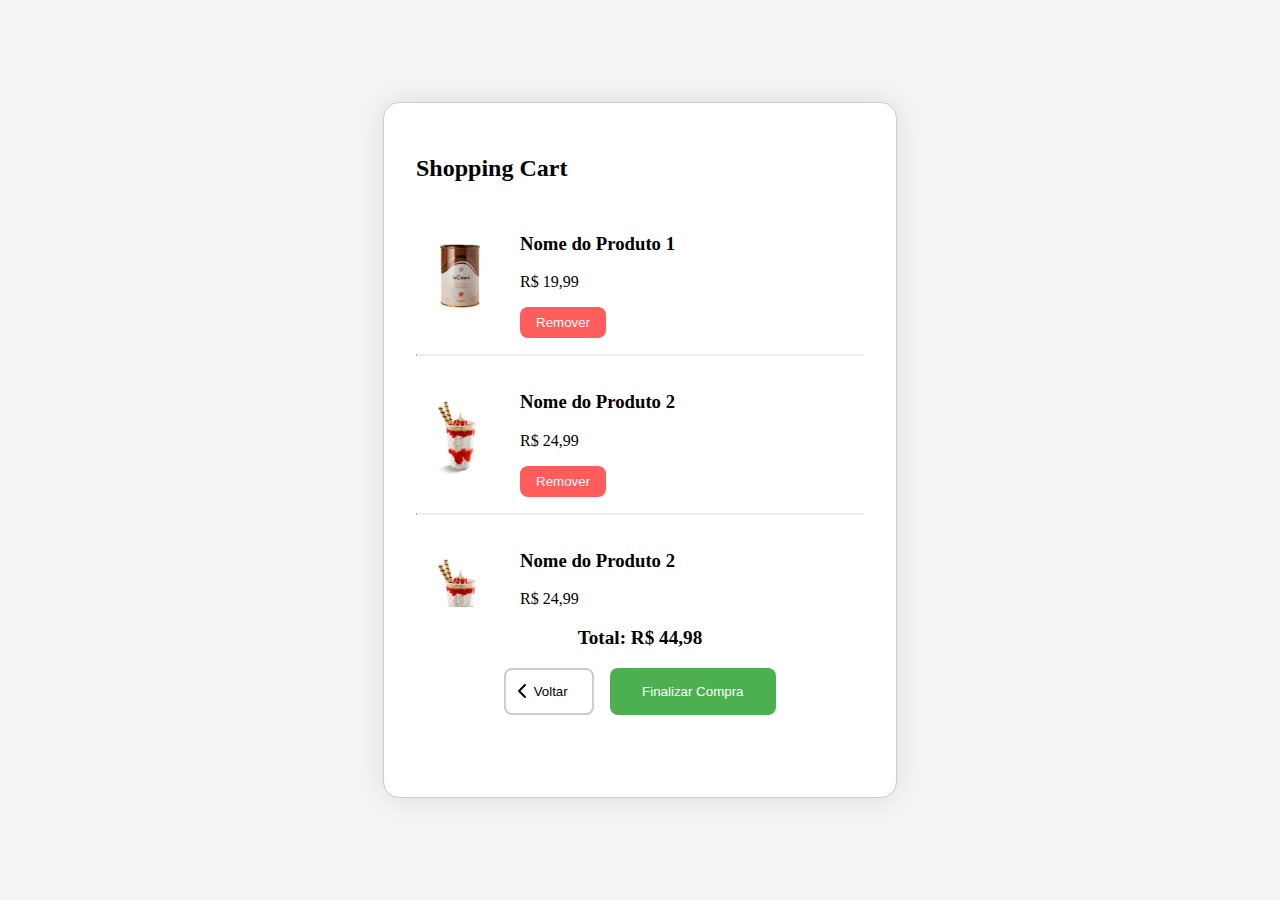
==== lib/html/cart.html @ b480c738 "cart and checkout structure" ====
<!DOCTYPE html>
<html lang="en">

<head>
    <meta charset="UTF-8">
    <meta name="viewport" content="width=device-width, initial-scale=1.0">
    <link rel="stylesheet" href="../css/cart.css">
    <title>Carrinho de Compras</title>
</head>

<body>
    <body>
        <div class="cart-container">
            <h2>Shopping Cart</h2>
        
            <div class="products-container">
                <div class="product-card">
                    <img src="../img/product-img/prodexample.png" alt="Produto 1">
                    <div class="product-info">
                        <h3>Nome do Produto 1</h3>
                        <p>R$ 19,99</p>
                        <button class="remove-button">Remover</button>
                    </div>
                </div>
    
                <hr class="divider-light">
    
                <div class="product-card">
                    <img src="../img/product-img/topsundae.png" alt="Produto 2">
                    <div class="product-info">
                        <h3>Nome do Produto 2</h3>
                        <p>R$ 24,99</p>
                        <button class="remove-button">Remover</button>
                    </div>
                </div>
    
                <hr class="divider-light">
    
                <div class="product-card">
                    <img src="../img/product-img/topsundae.png" alt="Produto 2">
                    <div class="product-info">
                        <h3>Nome do Produto 2</h3>
                        <p>R$ 24,99</p>
                        <button class="remove-button">Remover</button>
                    </div>
                </div>
    
                <hr class="divider-light">
    
                <div class="product-card">
                    <img src="../img/product-img/topsundae.png" alt="Produto 2">
                    <div class="product-info">
                        <h3>Nome do Produto 2</h3>
                        <p>R$ 24,99</p>
                        <button class="remove-button">Remover</button>
                    </div>
                </div>
                <hr class="divider-light">
            </div>

            
            <div class="total">
                <p>Total: R$ 44,98</p>
            </div>

            <div class="footer-btn">
                <button class="back-button">
                    <img src="../img/other-img/arrow.svg" alt="Seta para Voltar">
                    Voltar
                </button>
                <button class="checkout-button">Finalizar Compra</button>
            </div>
    </div>
</body>

</html>
---- lib/css/cart.css ----
body {
    display: flex;
    justify-content: center;
    align-items: center;
    height: 100vh;
    margin: 0;
    background-color: #f5f5f5;
}

.cart-container {
    width: 35%;
    height: 70%;
    text-align: center;
    padding: 2rem;
    border: 1px solid #ccc;
    border-radius: 1rem;
    position: relative;
    background-color: white;
    box-shadow: 0px 0px 2rem 0px rgba(0, 0, 0, 0.1);
}

.products-container{
    height: 65%;
    overflow-y: auto;
}

h2 {
    text-align: left;
    margin-bottom: 1rem;
}

.divider-light {
    margin: 1rem 0;
    border-top: 0.1rem solid #eee;
}

.product-card {
    display: flex;
    align-items: center;
    margin: 1rem 0;
}

.product-card img {
    width: 5.5rem;
    height: 5.5rem;
    object-fit: cover;
    margin-right: 1rem;
}

.product-info {
    flex: 1;
    text-align: left;
}

.remove-button {
    background-color: #ff5c5c;
    color: white;
    border: none;
    padding: 0.5rem 1rem;
    border-radius: 0.5rem;
    cursor: pointer;
}

.total {
    margin-top: 1rem;
    font-weight: bold;
    font-size: 1.2rem;
}

.footer-btn{
    display: flex;
    justify-content: center;
    gap: 1rem;
}

.back-button {
    background: none;
    border: 2px solid #ccc;
    cursor: pointer;
    display: flex;
    align-items: center;
    padding: 0.2rem;
    justify-content: left;
    width: 20%;
    border-radius: 0.5rem;
    transition: 0.3s ease;
}

.back-button:hover {
    border: 2px solid #4caf50;
}

.back-button img {
    width: 1.5rem;
    height: 1.5rem;
    object-fit: scale-down;
}

.checkout-button {
    background-color: #4caf50;
    color: white;
    border: none;
    padding: 1rem 2rem;
    border-radius: 0.5rem;
    cursor: pointer;
}

.checkout-button:hover {
    background-color: #45a049;
}
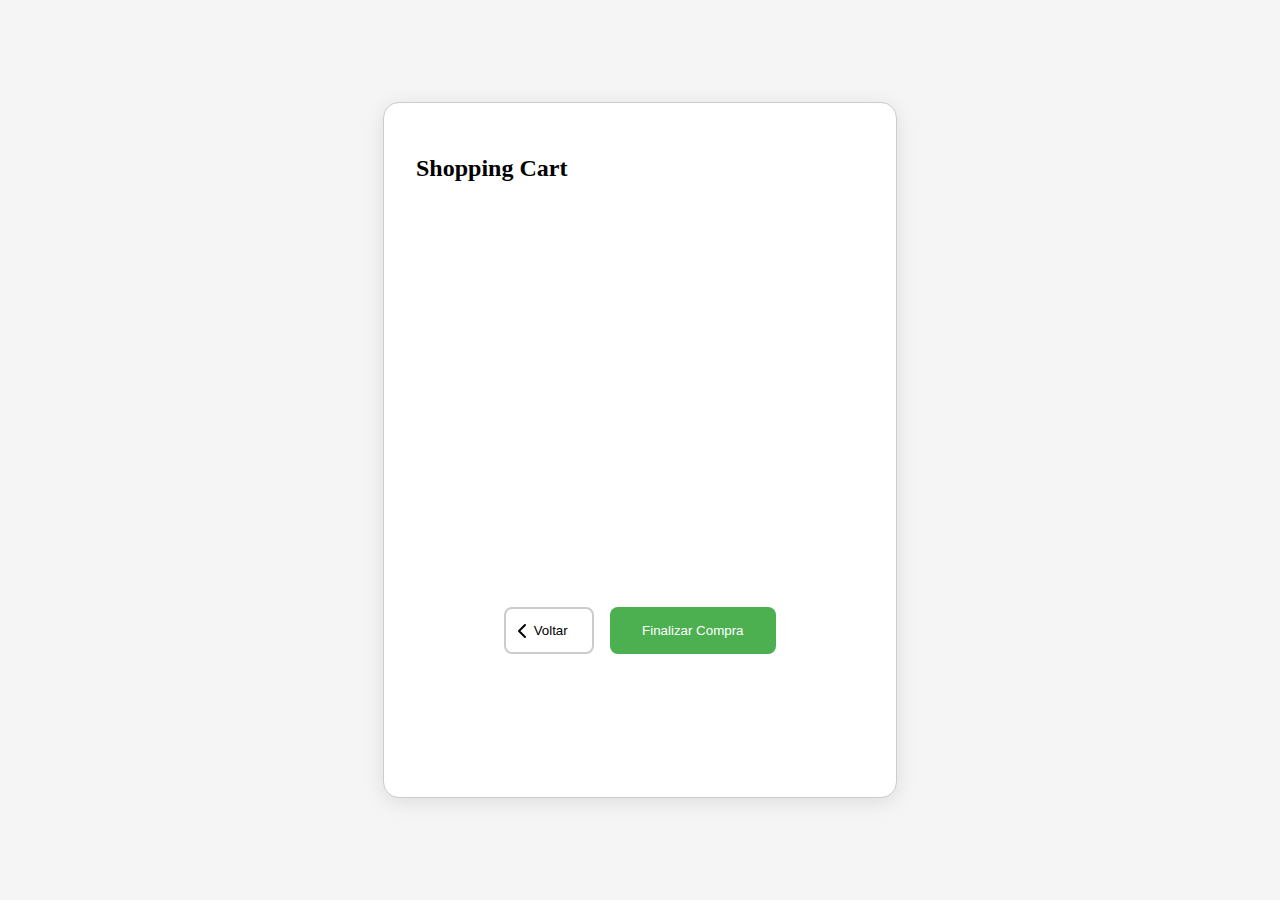
==== commit 07b8bc89: "cart products added dinamically" ====
--- a/lib/html/cart.html
+++ b/lib/html/cart.html
@@ -5,71 +5,30 @@
     <meta charset="UTF-8">
     <meta name="viewport" content="width=device-width, initial-scale=1.0">
     <link rel="stylesheet" href="../css/cart.css">
+    <script type="module" src="../js/cart.js" defer></script>
     <title>Carrinho de Compras</title>
 </head>
 
 <body>
-    <body>
-        <div class="cart-container">
+    <div class="cart-container">
+        <header>
+            <button class="back-button" id="header-back-btn">
+                <img src="../img/other-img/arrow.svg" alt="Seta para Voltar">
+            </button>
             <h2>Shopping Cart</h2>
-        
-            <div class="products-container">
-                <div class="product-card">
-                    <img src="../img/product-img/prodexample.png" alt="Produto 1">
-                    <div class="product-info">
-                        <h3>Nome do Produto 1</h3>
-                        <p>R$ 19,99</p>
-                        <button class="remove-button">Remover</button>
-                    </div>
-                </div>
+        </header>
     
-                <hr class="divider-light">
-    
-                <div class="product-card">
-                    <img src="../img/product-img/topsundae.png" alt="Produto 2">
-                    <div class="product-info">
-                        <h3>Nome do Produto 2</h3>
-                        <p>R$ 24,99</p>
-                        <button class="remove-button">Remover</button>
-                    </div>
-                </div>
-    
-                <hr class="divider-light">
-    
-                <div class="product-card">
-                    <img src="../img/product-img/topsundae.png" alt="Produto 2">
-                    <div class="product-info">
-                        <h3>Nome do Produto 2</h3>
-                        <p>R$ 24,99</p>
-                        <button class="remove-button">Remover</button>
-                    </div>
-                </div>
-    
-                <hr class="divider-light">
-    
-                <div class="product-card">
-                    <img src="../img/product-img/topsundae.png" alt="Produto 2">
-                    <div class="product-info">
-                        <h3>Nome do Produto 2</h3>
-                        <p>R$ 24,99</p>
-                        <button class="remove-button">Remover</button>
-                    </div>
-                </div>
-                <hr class="divider-light">
-            </div>
+        <div class="products-container"></div>
+        <div class="total-price-container">
 
-            
-            <div class="total">
-                <p>Total: R$ 44,98</p>
-            </div>
-
-            <div class="footer-btn">
-                <button class="back-button">
-                    <img src="../img/other-img/arrow.svg" alt="Seta para Voltar">
-                    Voltar
-                </button>
-                <button class="checkout-button">Finalizar Compra</button>
-            </div>
+        </div>
+        <div class="footer-btn">
+            <button class="back-button" id="footer-back-btn">
+                <img src="../img/other-img/arrow.svg" alt="Seta para Voltar">
+                Voltar
+            </button>
+            <button class="checkout-button">Finalizar Compra</button>
+        </div>
     </div>
 </body>
 
--- a/lib/css/cart.css
+++ b/lib/css/cart.css
@@ -16,12 +16,17 @@
     border-radius: 1rem;
     position: relative;
     background-color: white;
-    box-shadow: 0px 0px 2rem 0px rgba(0, 0, 0, 0.1);
+    box-shadow: 0px 4px 20px rgba(0, 0, 0, 0.1);
 }
 
 .products-container{
     height: 65%;
     overflow-y: auto;
+}
+
+#header-back-btn{
+    display: none;
+    border-radius: 1.5rem;
 }
 
 h2 {
@@ -61,10 +66,13 @@
     cursor: pointer;
 }
 
-.total {
-    margin-top: 1rem;
-    font-weight: bold;
-    font-size: 1.2rem;
+.total-price {
+    display: flex;
+    align-items: center;
+    justify-content: center;
+}
+.total-price p{
+    font-size: 1rem;
 }
 
 .footer-btn{
@@ -109,3 +117,51 @@
     background-color: #45a049;
 }
 
+@media screen and (max-width: 1200px){
+    .cart-container{
+        width: 50%;
+    }
+}
+
+@media screen and (max-width: 992px){
+    .cart-container{
+        width: 70%;
+    }
+    h2{
+        display: flex;
+        text-align: center;
+        width: 100%;
+    }
+    header{
+        display: flex;
+        gap: 10%;
+        padding-top: 0.75rem;
+        padding-bottom: 0.75rem;
+    }
+    #footer-back-btn{
+        display: none;
+    }
+    #header-back-btn{
+        display: block;
+        width: 30%;
+    }
+    .back-button img{
+        width: 2rem;
+        height: 2rem;
+    }
+}
+
+@media screen and (max-width: 576px){
+    .cart-container{
+        padding: 1.5rem;
+        width: 100%;
+        height: 100%;
+    }
+    #header-back-btn{
+        display: block;
+        width: 30%;
+    }
+    .products-container{
+        height: 70%;
+    }
+}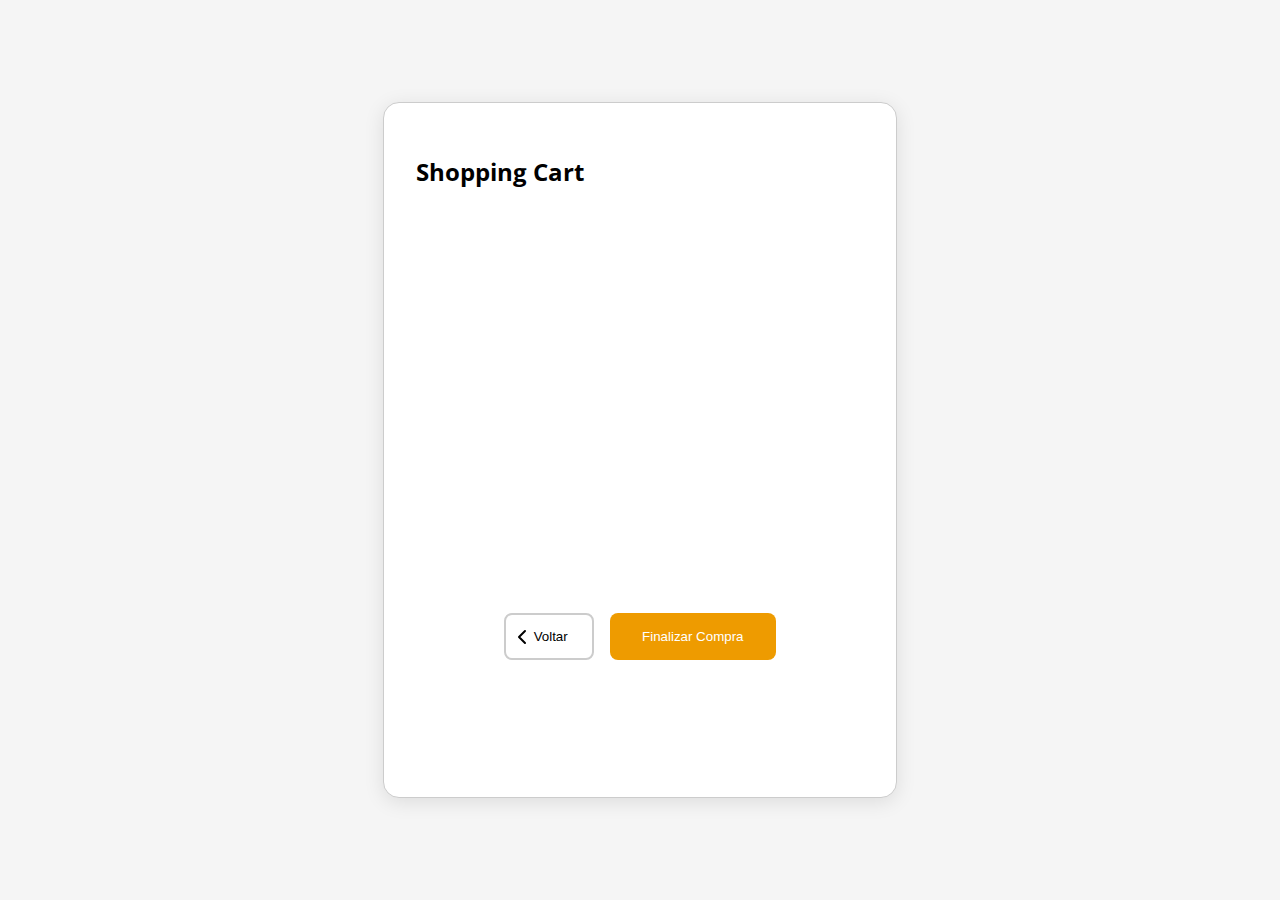
==== commit a701dde2: "style color changed" ====
--- a/lib/html/cart.html
+++ b/lib/html/cart.html
@@ -5,6 +5,7 @@
     <meta charset="UTF-8">
     <meta name="viewport" content="width=device-width, initial-scale=1.0">
     <link rel="stylesheet" href="../css/cart.css">
+    <link rel="stylesheet" href="https://fonts.googleapis.com/css?family=Open+Sans:400,600,700&display=swap" />    <script src="./lib/js/home.js" type="module" defer></script>
     <script type="module" src="../js/cart.js" defer></script>
     <title>Carrinho de Compras</title>
 </head>
--- a/lib/css/cart.css
+++ b/lib/css/cart.css
@@ -5,6 +5,7 @@
     height: 100vh;
     margin: 0;
     background-color: #f5f5f5;
+    font-family: 'Open Sans';
 }
 
 .cart-container {
@@ -57,13 +58,25 @@
     text-align: left;
 }
 
+.product-info p{
+    color: #ca6702;
+}
+
+.product-info h3{
+    font-weight:600;
+}
+
 .remove-button {
-    background-color: #ff5c5c;
+    background-color: #ee9b00;
     color: white;
     border: none;
     padding: 0.5rem 1rem;
     border-radius: 0.5rem;
     cursor: pointer;
+}
+
+.remove-button:hover {
+    background-color: #ca6702;
 }
 
 .total-price {
@@ -95,7 +108,7 @@
 }
 
 .back-button:hover {
-    border: 2px solid #4caf50;
+    border: 2px solid #ee9b00;
 }
 
 .back-button img {
@@ -105,7 +118,7 @@
 }
 
 .checkout-button {
-    background-color: #4caf50;
+    background-color: #ee9b00;
     color: white;
     border: none;
     padding: 1rem 2rem;
@@ -114,7 +127,7 @@
 }
 
 .checkout-button:hover {
-    background-color: #45a049;
+    background-color: #ca6702;
 }
 
 @media screen and (max-width: 1200px){
